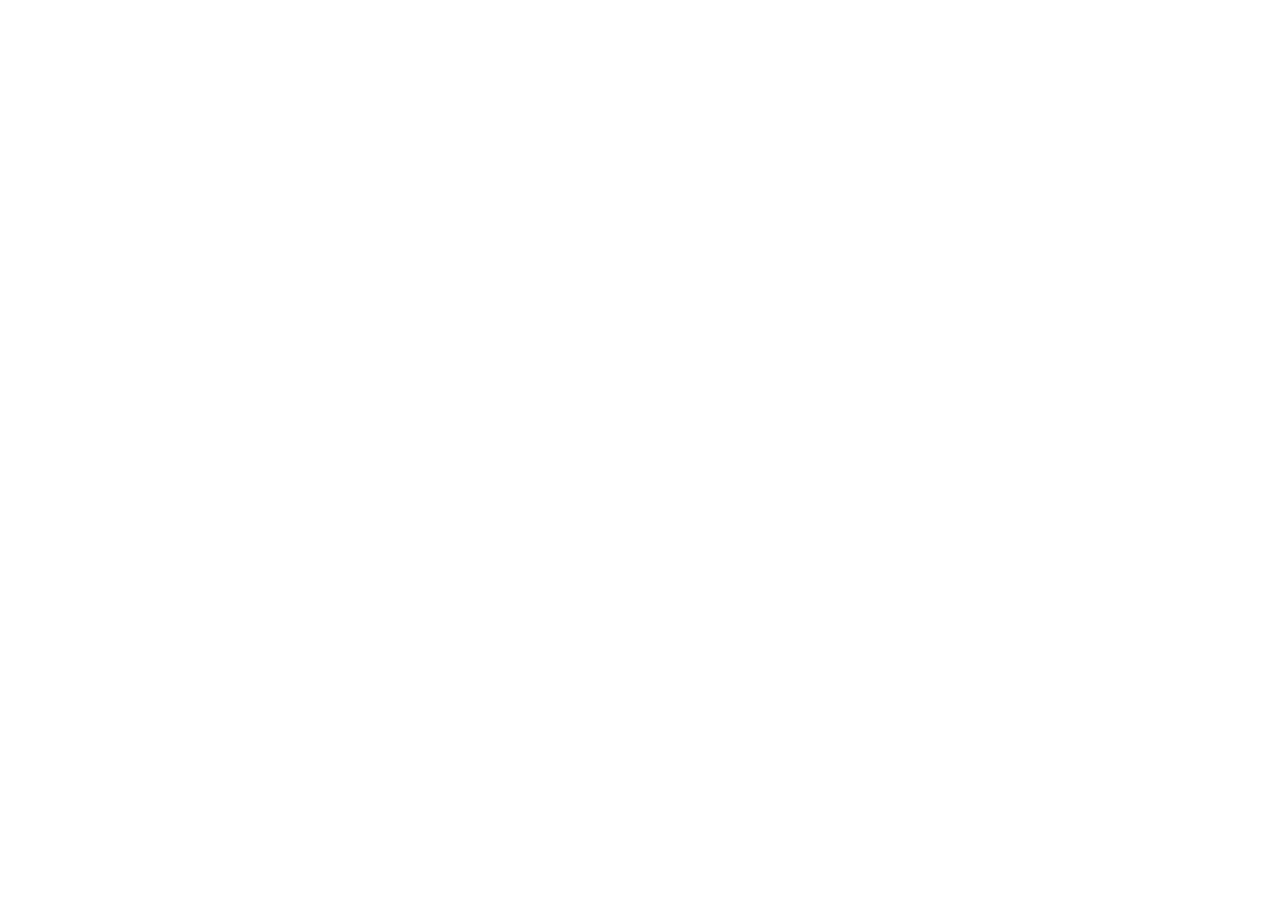
==== weboldalak/wedding/wedding.html @ f79278c0 "New components" ====
<!DOCTYPE html>
<html>
  <head>
    <meta charset="utf-8">
    <title>Zoe & Alex</title>
    <meta charset="utf-8">
   <meta name="viewport" content="width=device-width initial-scale=1">
  </head>
  <body>

  </body>
</html>
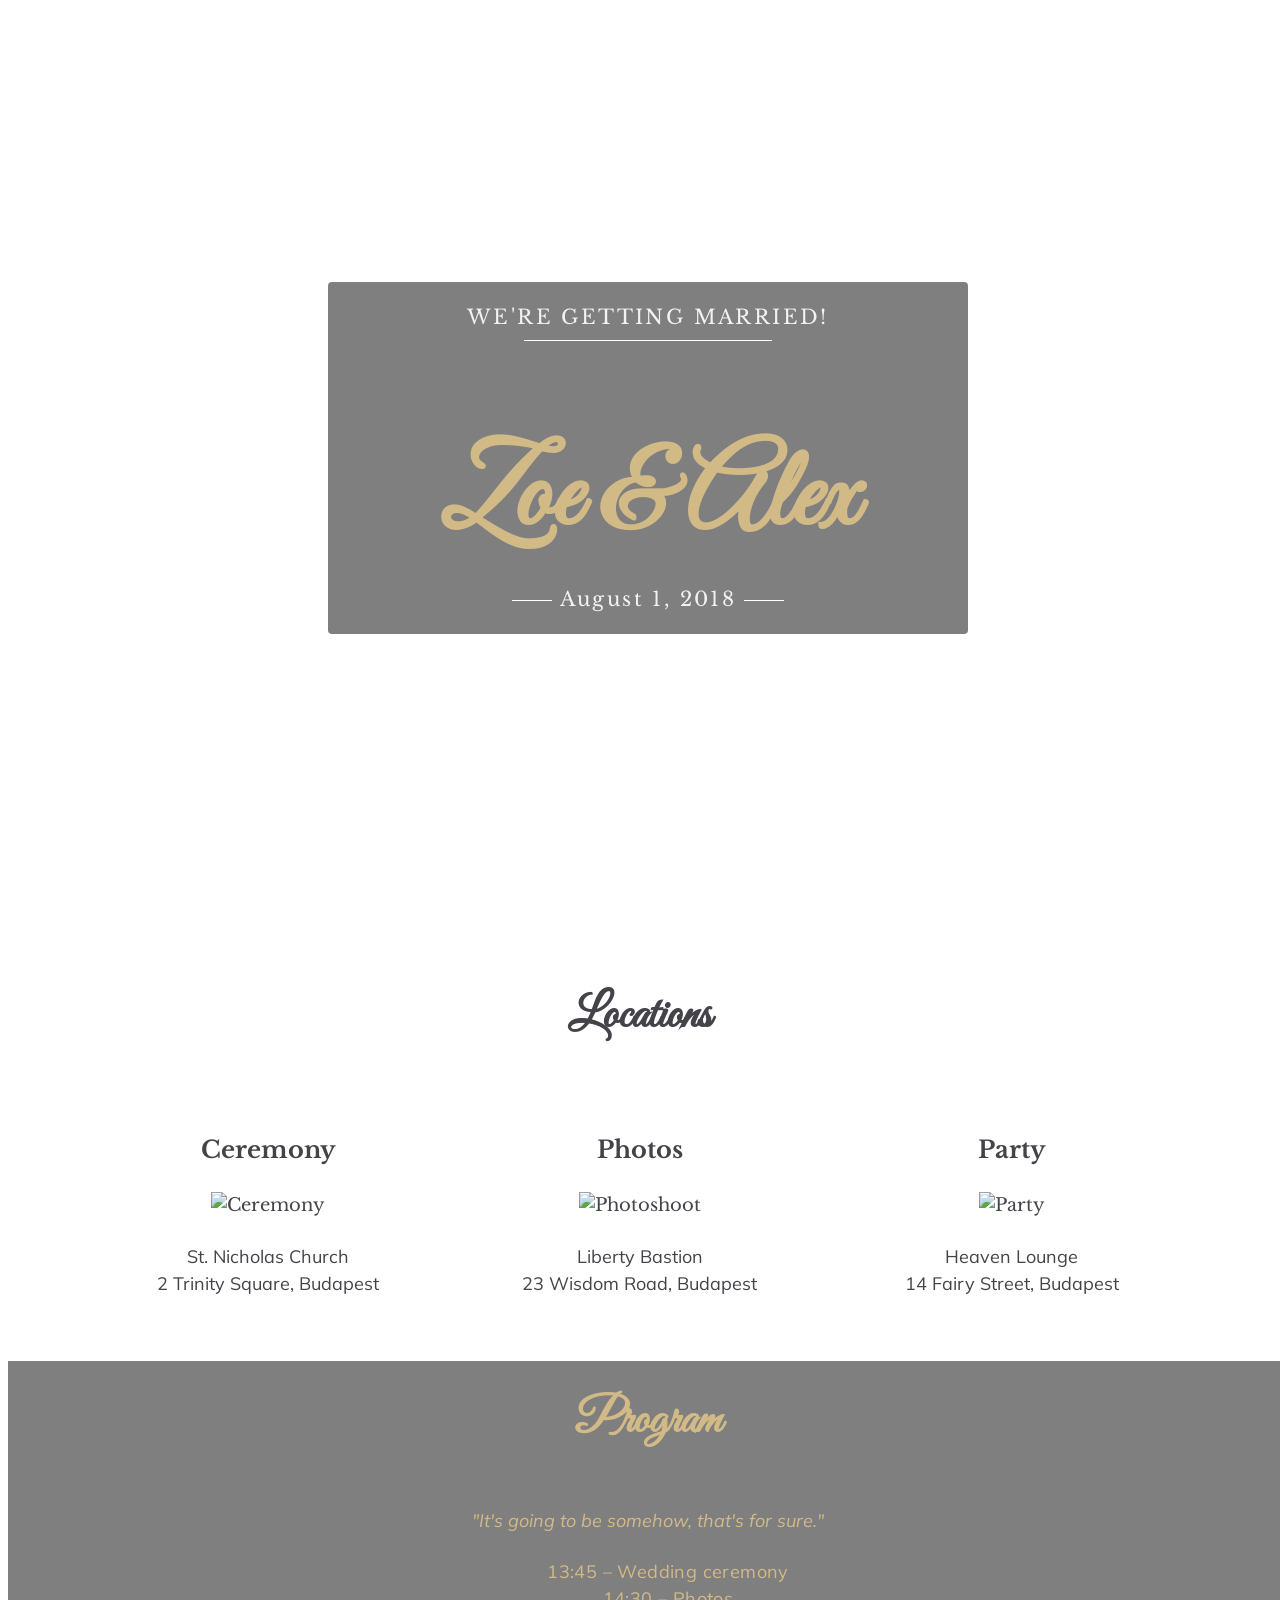
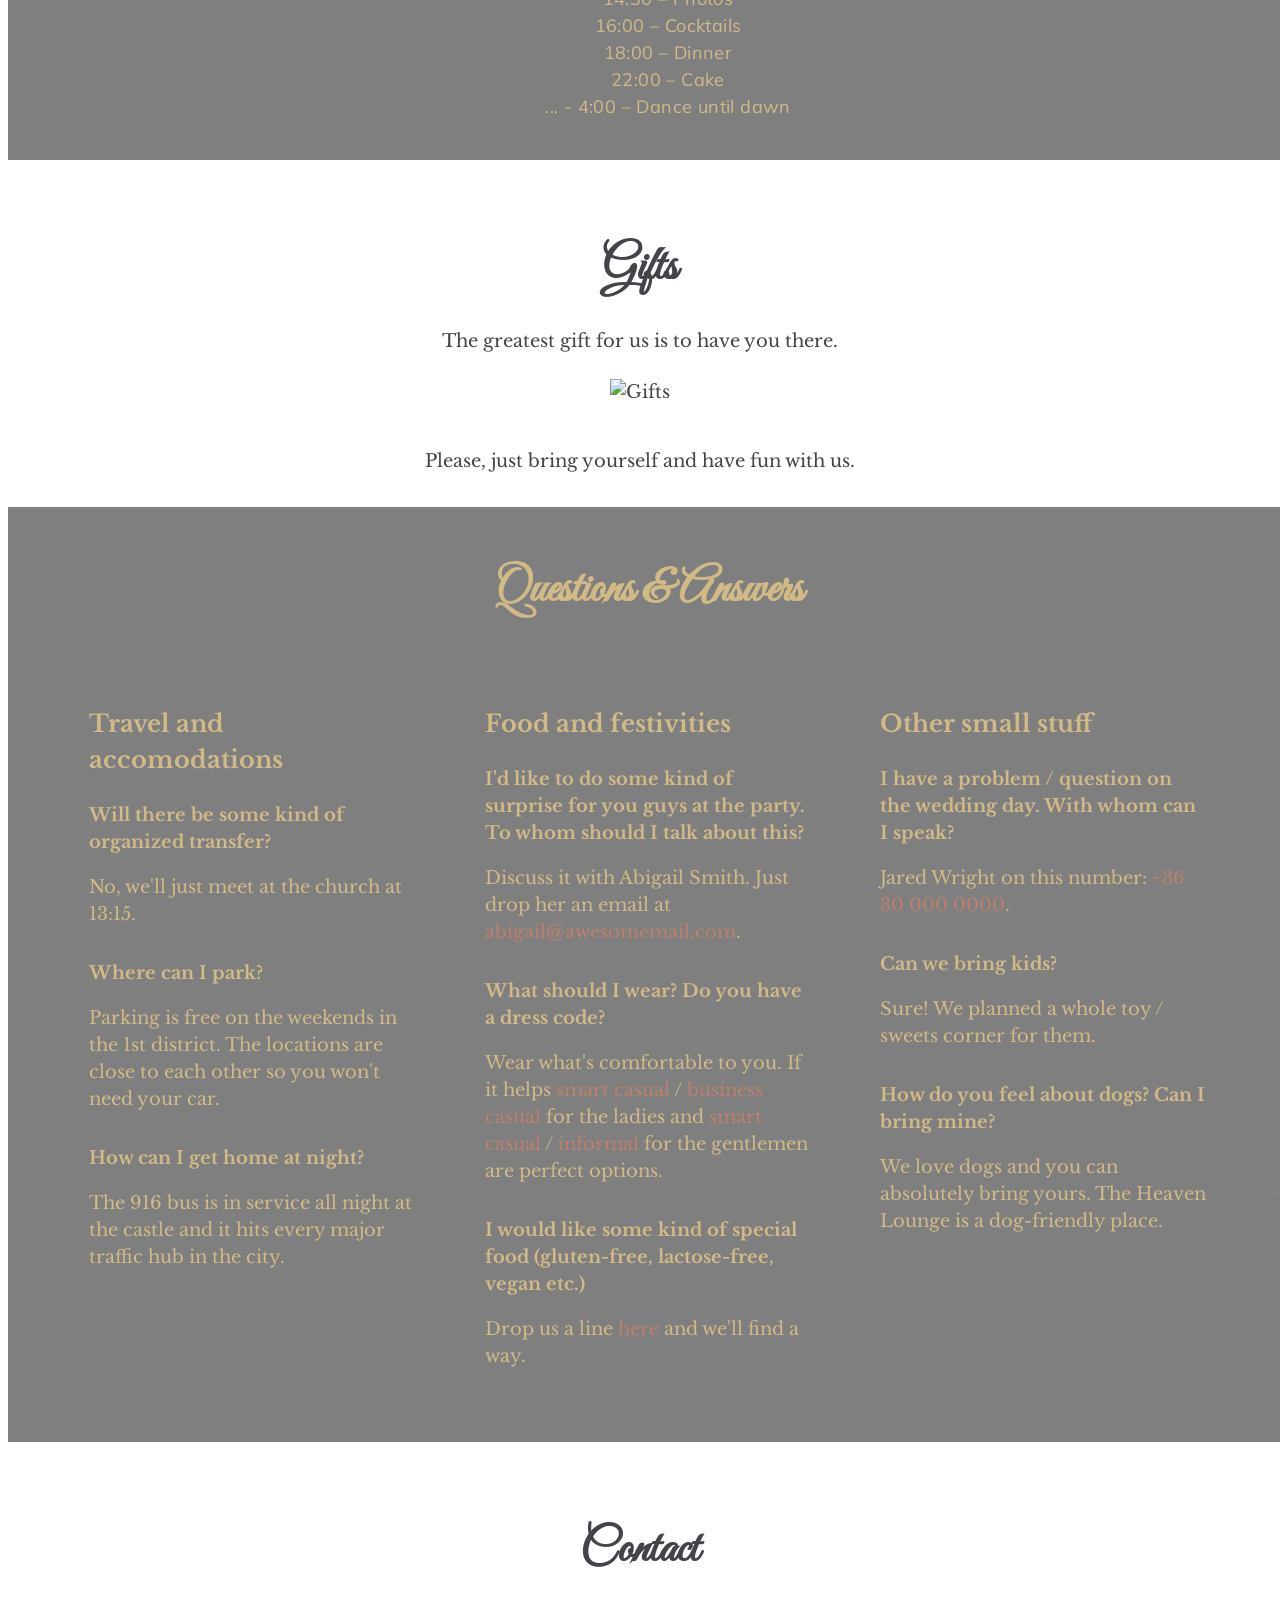
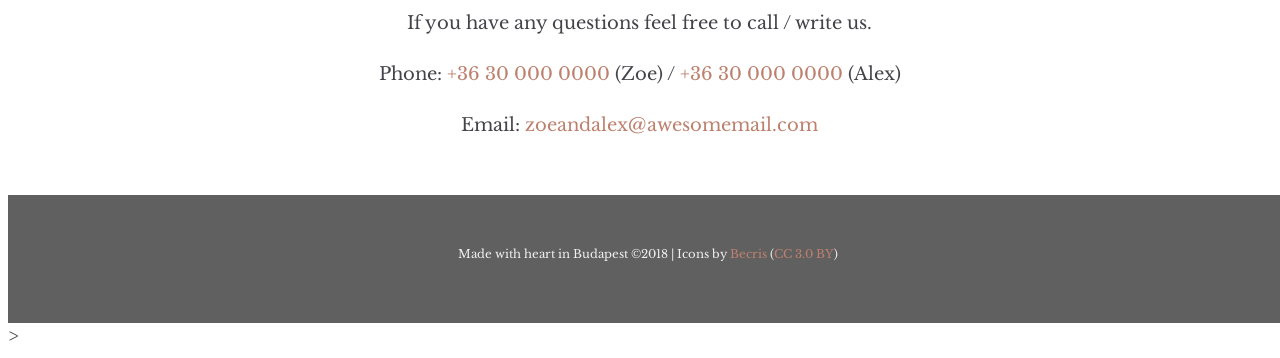
==== commit 3a67d8a1: "Iproved wedding website" ====
--- a/weboldalak/wedding/wedding.html
+++ b/weboldalak/wedding/wedding.html
@@ -1,12 +1,112 @@
 <!DOCTYPE html>
 <html>
-  <head>
-    <meta charset="utf-8">
-    <title>Zoe & Alex</title>
-    <meta charset="utf-8">
-   <meta name="viewport" content="width=device-width initial-scale=1">
-  </head>
-  <body>
 
-  </body>
+<head>
+  <title>Zoe & Alex</title>
+  <meta charset="utf-8">
+  <meta name="viewport" content="width=device-width initial-scale=1">
+  <link rel="stylesheet" type="text/css" href="wedding.css" media="screen">
+  <link href="https://fonts.googleapis.com/css?family=Great+Vibes%7CMuli:400,700%7CLibre+Baskerville:300,400,700" rel="stylesheet">
+  <link rel="shortcut icon" type="image/x-icon" href="https://orange.codeberryschool.com/content/images/project-assets/wedding-landing-favicon.png">
+</head>
+
+<body>
+  <header class="cover">
+    <div class="hero-text-wrapper">
+      <div class="hero-text">
+        <div class="tagline">We're getting married!</div>
+        <h1>Zoe &amp; Alex</h1>
+        <span class="date">August 1, 2018</span>
+      </div>
+    </div>
+  </header>
+  <main>
+    <section class="locations">
+      <h2>Locations</h2>
+      <div class="blurb">
+        <h3>Ceremony</h3>
+        <img src="https://orange.codeberryschool.com/content/images/project-assets/wedding-landing-ceremony.png" alt="Ceremony">
+        <div>St. Nicholas Church</div>
+        <div>2 Trinity Square, Budapest</div>
+      </div>
+      <div class="blurb">
+        <h3>Photos</h3>
+        <img src="https://orange.codeberryschool.com/content/images/project-assets/wedding-landing-photoshoot.png" alt="Photoshoot">
+        <div>Liberty Bastion</div>
+        <div>23 Wisdom Road, Budapest</div>
+      </div>
+      <div class="blurb">
+        <h3>Party</h3>
+        <img src="https://orange.codeberryschool.com/content/images/project-assets/wedding-landing-party.png" alt="Party">
+        <div>Heaven Lounge</div>
+        <div>14 Fairy Street, Budapest</div>
+      </div>
+    </section>
+    <section class="program">
+      <h2>Program</h2>
+      <div class="program-wrapper">
+        <p>"It's going to be somehow, that's for sure."</p>
+        <ul>
+          <li>13:45 – Wedding ceremony</li>
+          <li>14:30 – Photos</li>
+          <li>16:00 – Cocktails</li>
+          <li>18:00 – Dinner</li>
+          <li>22:00 – Cake</li>
+          <li>... - 4:00 – Dance until dawn</li>
+        </ul>
+      </div>
+    </section>
+    <section class="gifts">
+      <h2>Gifts</h2>
+      <p>The greatest gift for us is to have you there.</p>
+      <img src="https://orange.codeberryschool.com/content/images/project-assets/wedding-landing-gifts.png" alt="Gifts">
+      <p>Please, just bring yourself and have fun with us.</p>
+    </section>
+    <section class="faq">
+      <h2>Questions & Answers</h2>
+      <div class="question-group">
+        <h3>Travel and accomodations</h3>
+        <p class="question">Will there be some kind of organized transfer?</p>
+        <p class="answer">No, we'll just meet at the church at 13:15.</p>
+        <p class="question">Where can I park?</p>
+        <p class="answer">Parking is free on the weekends in the 1st district. The locations are close to each other so you won't need your car.</p>
+        <p class="question">How can I get home at night?</p>
+        <p class="answer">The 916 bus is in service all night at the castle and it hits every major traffic hub in the city.</p>
+      </div>
+      <div class="question-group">
+        <h3>Food and festivities</h3>
+        <p class="question">I'd like to do some kind of surprise for you guys at the party. To whom should I talk about this?</p>
+        <p class="answer">Discuss it with Abigail Smith. Just drop her an email at <a href="mailto:abigail@awesomemail.com">abigail@awesomemail.com</a>.</p>
+        <p class="question">What should I wear? Do you have a dress code?</p>
+        <p class="answer">Wear what's comfortable to you. If it helps <a href="#" target="_blank">smart casual</a> / <a href="#" target="_blank">business casual</a> for the ladies and <a href="#" target="_blank">smart casual</a> / <a href="#" target="_blank">informal</a>          for the gentlemen are perfect options.</p>
+        <p class="question">I would like some kind of special food (gluten-free, lactose-free, vegan etc.)</p>
+        <p class="answer">Drop us a line <a href="mailto:zoeandalex@awesomemail.com">here</a> and we'll find a way.</p>
+      </div>
+      <div class="question-group">
+        <h3>Other small stuff</h3>
+        <p class="question">I have a problem / question on the wedding day. With whom can I speak?</p>
+        <p class="answer">Jared Wright on this number: <a href="tel:+36300000000">+36 30 000 0000</a>.</p>
+        <p class="question">Can we bring kids?</p>
+        <p class="answer">Sure! We planned a whole toy / sweets corner for them.</p>
+        <p class="question">How do you feel about dogs? Can I bring mine?</p>
+        <p class="answer">We love dogs and you can absolutely bring yours. The Heaven Lounge is a dog-friendly place.</p>
+      </div>
+    </section>
+    <section class="contact">
+      <h2>Contact</h2>
+      <p>If you have any questions feel free to call / write us.</p>
+      <p>Phone: <a href="tel:+36300000000">+36 30 000 0000</a> (Zoe) / <a href="tel:+36300000000">+36 30 000 0000</a> (Alex)</p>
+      <p>Email: <a href="mailto:zoeandalex@awesomemail.com">zoeandalex@awesomemail.com</a>
+      </p>
+    </section>
+  </main>
+  <footer>
+    <div class="footer-wrapper">
+      <p><small>Made with heart in Budapest ©2018 | Icons by <a href="http://www.flaticon.com/authors/becris" title="Becris">Becris</a> (<a href="http://creativecommons.org/licenses/by/3.0/" title="Creative Commons BY 3.0" target="_blank">CC 3.0 BY</a>)</small>
+      </p>
+    </div>
+  </footer>>
+
+</body>
+
 </html>
--- a/weboldalak/wedding/wedding.css
+++ b/weboldalak/wedding/wedding.css
@@ -0,0 +1,298 @@
+* {
+  box-sizing: border-box;
+}
+/* Single-direction margin declaration to establish vertical rhythm. */
+
+h1,
+h2,
+h3,
+ul,
+ol,
+p,
+img {
+  margin-bottom: 1.5rem;
+}
+body {
+  background: url('https://orange.codeberryschool.com/content/images/project-assets/wedding-landing-background.png') repeat center;
+  font-family: 'Libre Baskerville', serif;
+  font-size: 1.125rem;
+  line-height: 1.5;
+  color: #444349;
+}
+.locations,
+.program,
+.gifts,
+.faq,
+.contact {
+  width: 95%;
+  margin: 1.5rem auto;
+  padding: .5rem 1rem;
+  text-align: center;
+}
+h1,
+h2 {
+  font-family: 'Great Vibes', cursive;
+}
+h2 {
+  font-size: 3rem;
+}
+h3 {
+  font-size: 1.5rem;
+}
+a {
+  text-decoration: none;
+  color: #bd806e;
+}
+a:hover {
+  color: #eda087;
+  transition: color .15s ease-in-out;
+}
+/* =============================
+
+    HEADER STYLES
+
+=============================*/
+
+.cover {
+  background: url('https://orange.codeberryschool.com/content/images/project-assets/wedding-landing-cover.jpg') no-repeat 70% center/cover;
+  height: 100vh;
+  width: 100vw;
+  display: table;
+  text-align: center;
+}
+@media (min-width: 768px) {
+
+  .cover {
+    background: url('https://orange.codeberryschool.com/content/images/project-assets/wedding-landing-cover.jpg') no-repeat center/cover;
+  }
+
+}
+
+.hero-text-wrapper {
+  display: table-cell;
+  vertical-align: middle;
+}
+.hero-text {
+  margin: 0 auto;
+  padding: .625rem;
+  color: hsla(0, 0%, 100%, .9);
+  background: hsla(100, 0%, 0%, .5);
+}
+.hero-text h1 {
+  font-size: 6rem;
+  color: #d2ba87;
+  margin-bottom: 0;
+}
+@media (min-width: 768px) {
+
+  .hero-text {
+    padding: 1.25rem;
+    border-radius: 4px;
+    width: 50%;
+  }
+
+  .hero-text h1 {
+    font-size: 7rem;
+  }
+
+}
+
+.tagline {
+  font-size: 1.25rem;
+  letter-spacing: .15rem;
+}
+@media (min-width: 768px) {
+
+  .tagline {
+    text-transform: uppercase;
+  }
+
+}
+.tagline::after {
+  display: block;
+  content: "";
+  background-color: #fff;
+  height: 1px;
+  width: 15.5rem;
+  margin: .5rem auto;
+}
+.date {
+  font-size: 1.25rem;
+  letter-spacing: .15rem;
+  vertical-align: middle;
+}
+.date::before,
+.date::after {
+  display: inline-block;
+  content: "";
+  background-color: #fff;
+  height: 1px;
+  width: 2.5rem;
+  vertical-align: middle;
+  margin: 0 .5rem;
+}
+
+/* =============================
+
+      LOCATIONS STYLES
+
+=============================*/
+
+.locations img {
+  width: 15vw;
+}
+.blurb h3 {
+  font-weight: 700;
+}
+.blurb div {
+  font-family: 'Muli', sans-serif;
+}
+.blurb::after {
+  display: block;
+  content: "";
+  background-color: #535559;
+  height: 0.2rem;
+  width: 10rem;
+  margin: 1rem auto;
+}
+
+@media (min-width: 768px) {
+  .blurb {
+    display: inline-block;
+   width: 30%;
+    padding: 1.5rem;
+    margin: .5rem;
+  }
+  .blurb::after {
+    display: none;
+  }
+
+}
+/* =============================
+
+        PROGRAM STYLES
+
+=============================*/
+
+.program {
+  width: 100vw;
+  text-align: center;
+  color: #d2ba87;
+  font-family: 'Muli', sans-serif;
+  background: hsla(100, 0%, 0%, .5);
+}
+.program h2 {
+  text-align: Center;
+  margin-top: 1rem;
+}
+.program p {
+  font-style: italic;
+}
+.program-wrapper {
+  padding: .5rem;
+  font-family: 'Muli', sans-serif;
+}
+.program ul {
+  letter-spacing: .025rem;
+  list-style:outside none none
+}
+@media (min-width: 768px) {
+
+  .program-wrapper {
+    width: 30vw;
+    margin: 0 auto;
+  }
+
+}
+
+/* =============================
+
+        GIFTS STYLES
+
+=============================*/
+
+.gifts p:last-child {
+  margin-bottom: 0px;
+}
+.gifts img {
+  width: 15vw;
+}
+/* =============================
+
+ Questions & Answers
+
+=============================*/
+
+.faq {
+  width: 100vw;
+  color: #d2ba87;
+  background: hsla(100, 0%, 0%, .5);
+}
+.question,
+.answer {
+  font-family: 'Libre Baskerville', serif;
+  margin-bottom: 2rem;
+  text-align: left;
+}
+.question {
+  font-weight: bold;
+  margin-bottom: 0.5rem;
+}
+.question-group:after {
+  display: block;
+  content: "";
+  background-color: #d2ba87;
+  height: 0.2rem;
+  width: 10rem;
+  margin: 1rem auto;
+}
+@media (min-width: 768px) {
+
+  .question-group {
+    display: inline-block;
+    width: 30%;
+    vertical-align: top;
+    padding: 1.5rem;
+    margin: .5rem;
+  }
+
+  .question-group::after {
+    display: none;
+  }
+
+  .question-group h3 {
+    text-align: left;
+  }
+
+}
+/* =============================
+
+        FOOTER STYLES
+
+=============================*/
+
+footer {
+  display: table;
+  width: 100vw;
+  height: 8rem;
+  text-align: center;
+  padding: 1rem;
+  font-size: .875rem;
+  background-color: #606060;
+}
+.footer-wrapper {
+  display: table-cell;
+  vertical-align: middle;
+}
+footer small {
+  color: hsla(0, 0%, 100%, .9);
+  margin-bottom: 0rem;
+  display: block;
+}
+@media (min-width: 768px) {
+
+  footer {
+    min-height: 7vh;
+  }
+
+}
